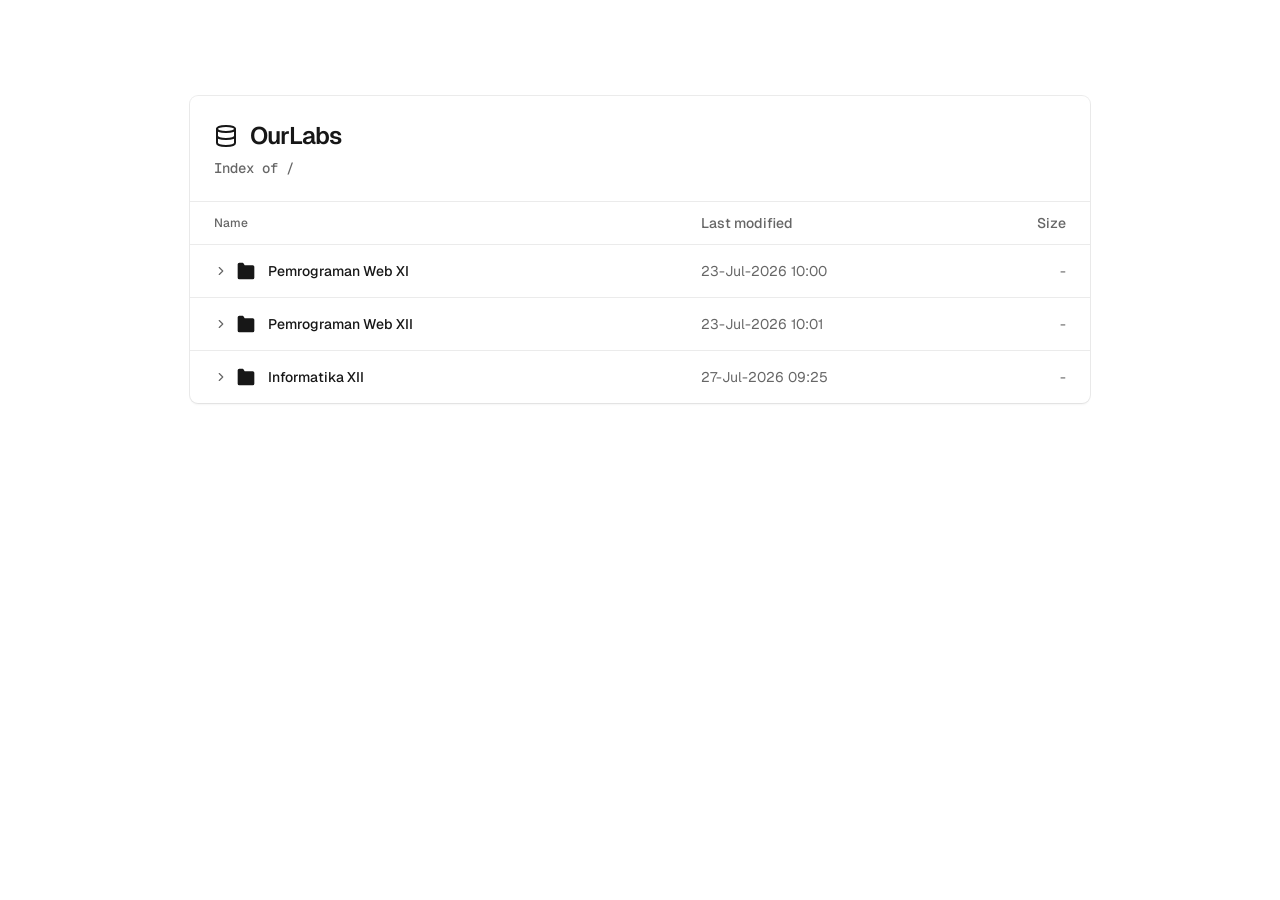
==== index.html @ b6c7ea12 "update materi" ====
<!doctype html>
<html lang="id">
  <head>
    <meta charset="UTF-8" />
    <meta name="viewport" content="width=device-width, initial-scale=1.0" />
    <title>Index of /</title>
    <link
      href="https://fonts.googleapis.com/css2?family=Geist:wght@400;500;600&family=Geist+Mono:wght@400;500&display=swap"
      rel="stylesheet" />
    <style>
      :root {
        --bg-color: #ffffff;
        --card-bg: #ffffff;
        --card-border: #ebebeb;
        --text-main: #171717;
        --text-muted: #666666;
        --accent: #171717;
        --link-color: #0072f5;
        --hover-bg: #fafafa;
        --file-color: #666666;
        --folder-color: #171717;
        --shadow-default: rgba(0, 0, 0, 0.08) 0px 0px 0px 1px, rgba(0, 0, 0, 0.04) 0px 2px 2px 0px;
      }

      @media (prefers-color-scheme: dark) {
        :root {
          --bg-color: #0a0a0a;
          --card-bg: #0a0a0a;
          --card-border: #2a2a2a;
          --text-main: #ededed;
          --text-muted: #808080;
          --accent: #ededed;
          --link-color: #0072f5;
          --hover-bg: #111111;
          --file-color: #808080;
          --folder-color: #ededed;
          --shadow-default: rgba(255, 255, 255, 0.1) 0px 0px 0px 1px, rgba(0, 0, 0, 0.2) 0px 2px 2px 0px;
        }
      }

      * {
        margin: 0;
        padding: 0;
        box-sizing: border-box;
        font-family:
          "Geist",
          system-ui,
          -apple-system,
          Arial,
          sans-serif;
      }

      body {
        background: var(--bg-color);
        color: var(--text-main);
        min-height: 100vh;
        display: flex;
        flex-direction: column;
        align-items: center;
        padding: 96px 24px; /* Gallery emptiness */
      }

      .container {
        width: 100%;
        max-width: 900px;
        background: var(--card-bg);
        border: none;
        border-radius: 8px; /* rounded-md */
        box-shadow: var(--shadow-default); /* shadow-as-border */
        overflow: hidden;
        animation: fadeIn 0.3s ease-out;
      }

      header {
        padding: 24px;
        border-bottom: 1px solid var(--card-border);
        background: transparent;
      }

      h1 {
        font-size: 24px;
        font-weight: 600;
        letter-spacing: -0.96px; /* Compression as Identity */
        display: flex;
        align-items: center;
        gap: 12px;
        color: var(--text-main);
      }

      .path {
        margin-top: 8px;
        color: var(--text-muted);
        font-size: 14px;
        font-weight: 500;
        font-family: "Geist Mono", ui-monospace, monospace; /* Mono for technical metadata */
        display: flex;
        align-items: center;
        gap: 6px;
      }

      .list-header {
        display: flex;
        padding: 12px 24px;
        border-bottom: 1px solid var(--card-border);
        font-size: 12px;
        color: var(--text-muted);
        font-weight: 500;
        background: transparent;
      }

      .col-name {
        flex: 2;
        display: flex;
        align-items: center;
        gap: 12px;
      }
      .col-date {
        flex: 1;
        color: var(--text-muted);
        display: flex;
        align-items: center;
        font-size: 14px;
      }
      .col-size {
        flex: 0.5;
        text-align: right;
        color: var(--text-muted);
        display: flex;
        align-items: center;
        justify-content: flex-end;
        font-size: 14px;
      }

      .list-row {
        display: flex;
        padding: 16px 24px;
        border-bottom: 1px solid var(--card-border);
        text-decoration: none;
        color: var(--text-main);
        align-items: center;
        transition: background 0.1s ease;
        user-select: none;
        font-size: 14px;
      }

      .folder-toggle {
        cursor: pointer;
      }

      .list-row:hover {
        background: var(--hover-bg);
      }

      .list-row .col-name span {
        font-weight: 500;
        color: var(--text-main);
        transition: color 0.1s ease;
      }

      /* Hover states for monochrome aesthetics */
      .folder-toggle:hover .col-name span,
      a.list-row:hover .col-name span {
        color: var(--accent);
      }

      a.list-row:hover .col-name .icon.link {
        color: var(--link-color);
      }

      .icon {
        width: 20px;
        height: 20px;
        color: var(--file-color);
        flex-shrink: 0;
      }
      .icon.folder {
        color: var(--folder-color);
      }
      .icon.link {
        color: var(--text-muted);
        transition: color 0.1s ease;
      }

      .caret {
        width: 14px;
        height: 14px;
        color: var(--text-muted);
        transition: transform 0.2s ease;
        margin-right: -4px;
      }

      /* Collapsible Logic */
      .folder-content {
        display: none;
        flex-direction: column;
        background: transparent;
        border-bottom: 1px solid var(--card-border);
      }

      .folder-group.open .folder-content {
        display: flex;
        animation: slideDown 0.2s ease-out;
      }

      .folder-group.open .caret {
        transform: rotate(90deg);
      }

      .folder-group.open > .folder-toggle {
        border-bottom: 1px solid var(--card-border);
        background: var(--hover-bg);
      }

      .folder-group:last-child .folder-content {
        border-bottom: none;
      }

      .folder-group:last-child .folder-toggle {
        border-bottom: none;
      }

      .folder-group.open:last-child .folder-toggle {
        border-bottom: 1px solid var(--card-border);
      }

      /* Sub-item indentation */
      .sub-item {
        padding-left: 48px;
        border-bottom: 1px solid var(--card-border);
      }
      .sub-item:last-child {
        border-bottom: none;
      }
      .sub-item .caret {
        visibility: hidden; /* Keep alignment but hide caret for files */
        width: 14px;
      }

      footer {
        margin-top: 32px;
        text-align: center;
        color: var(--text-muted);
        font-size: 12px;
        font-family: "Geist Mono", ui-monospace, monospace;
      }

      @keyframes fadeIn {
        from {
          opacity: 0;
          transform: translateY(4px);
        }
        to {
          opacity: 1;
          transform: translateY(0);
        }
      }

      @keyframes slideDown {
        from {
          opacity: 0;
          transform: translateY(-2px);
        }
        to {
          opacity: 1;
          transform: translateY(0);
        }
      }

      @media (max-width: 640px) {
        .col-date {
          display: none;
        }
        body {
          padding: 32px 16px;
        }
      }
    </style>
  </head>
  <body>
    <div class="container">
      <header>
        <h1>
          <svg
            width="24"
            height="24"
            viewBox="0 0 24 24"
            fill="none"
            stroke="currentColor"
            stroke-width="2"
            stroke-linecap="round"
            stroke-linejoin="round"
            style="color: var(--text-main)">
            <ellipse cx="12" cy="5" rx="9" ry="3"></ellipse>
            <path d="M21 12c0 1.66-4 3-9 3s-9-1.34-9-3"></path>
            <path d="M3 5v14c0 1.66 4 3 9 3s9-1.34 9-3V5"></path>
          </svg>
          OurLabs
        </h1>
        <div class="path">Index of /</div>
      </header>

      <div class="list-header">
        <div class="col-name">Name</div>
        <div class="col-date">Last modified</div>
        <div class="col-size">Size</div>
      </div>

      <div class="file-list" id="file-list-container">
        <!-- Rendered dynamically by JavaScript -->
      </div>
    </div>

    <footer></footer>

    <script>
      // 1. Definisikan Data Struktur (Edit di sini untuk tambah file/folder)
      const directoryData = [
        {
          name: "Pemrograman Web XI",
          date: "23-Jul-2026 10:00",
          items: [
            {
              name: "1. Dasar pemrograman php",
              type: "link",
              url: "tutorial_page/dasar-php/index.html",
              date: "-",
            },
          ],
        },
        {
          name: "Pemrograman Web XII",
          date: "23-Jul-2026 10:01",
          items: [
            {
              name: "1. Latihan crud data film",
              type: "link",
              url: "tutorial_page/lat_crud_data-film/index.html",
              date: "-",
            },
            {
              name: "2. Latihan ukk kredit mobil",
              type: "link",
              url: "tutorial_page/lat_ukk_kredit-mobil/index.html",
              date: "-",
            },
          ],
        },
        {
          name: "Informatika XII",
          date: "27-Jul-2026 09:25",
          items: [
            {
              name: "1. Materi analisis data",
              type: "link",
              url: "https://www.canva.com/design/DAGtMVgjQ-E/laW_lV-odsa0x1EgoLAkbA/view?utm_content=DAGtMVgjQ-E&utm_campaign=designshare&utm_medium=link2&utm_source=uniquelinks&utlId=hc8909bf66c#20",
              date: "-",
            },
            {
              name: "2. Tutorial data cleaning dengan Microsoft Excel",
              type: "link",
              url: "tutorial_page/data-cleaning_titanic_excel/index.html",
              date: "-",
            },
            {
              name: "3. Tutorial data cleaning dengan Python",
              type: "link",
              url: "tutorial_page/data-cleaning_titanic_python/index.html",
              date: "-",
            },
            {
              name: "4. Tutorial data cleaning NLP",
              type: "link",
              url: "tutorial_page/data-cleaning_nlp_spam/index.html",
              date: "-",
            },
          ],
        },
      ];

      // 2. Fungsi untuk me-render HTML ke layar
      function renderDirectory(data, containerId) {
        const container = document.getElementById(containerId);
        if (!container) return;

        let html = "";

        data.forEach((folder) => {
          html += `
            <div class="folder-group">
              <div class="list-row folder-toggle" onclick="toggleFolder(this)">
                <div class="col-name">
                  <svg class="caret" xmlns="http://www.w3.org/2000/svg" viewBox="0 0 24 24" fill="none" stroke="currentColor" stroke-width="2" stroke-linecap="round" stroke-linejoin="round">
                    <path d="M9 18l6-6-6-6" />
                  </svg>
                  <svg class="icon folder" xmlns="http://www.w3.org/2000/svg" viewBox="0 0 24 24" fill="currentColor">
                    <path d="M20 5h-9.586L8.707 2.293A1 1 0 0 0 8 2H4a2 2 0 0 0-2 2v16a2 2 0 0 0 2 2h16a2 2 0 0 0 2-2V7a2 2 0 0 0-2-2z"></path>
                  </svg>
                  <span>${folder.name}</span>
                </div>
                <div class="col-date">${folder.date}</div>
                <div class="col-size">-</div>
              </div>
              <div class="folder-content">
          `;

          if (folder.items && folder.items.length > 0) {
            folder.items.forEach((item) => {
              if (item.type === "link") {
                html += `
                  <a href="${item.url}" target="_blank" class="list-row sub-item">
                    <div class="col-name">
                      <svg class="caret" xmlns="http://www.w3.org/2000/svg" viewBox="0 0 24 24"><path d="M0 0h24v24H0z" fill="none" /></svg>
                      <svg class="icon link" xmlns="http://www.w3.org/2000/svg" viewBox="0 0 24 24" fill="none" stroke="currentColor" stroke-width="2" stroke-linecap="round" stroke-linejoin="round">
                        <path d="M10 13a5 5 0 0 0 7.54.54l3-3a5 5 0 0 0-7.07-7.07l-1.72 1.71"></path>
                        <path d="M14 11a5 5 0 0 0-7.54-.54l-3 3a5 5 0 0 0 7.07 7.07l1.71-1.71"></path>
                      </svg>
                      <span>${item.name}</span>
                    </div>
                    <div class="col-date">${item.date}</div>
                    <div class="col-size">Link</div>
                  </a>
                `;
              }
            });
          }

          html += `
              </div>
            </div>
          `;
        });

        container.innerHTML = html;
      }

      // 3. Render saat DOM siap
      document.addEventListener("DOMContentLoaded", () => {
        renderDirectory(directoryData, "file-list-container");
      });

      // 4. Logika Buka/Tutup Folder
      function toggleFolder(element) {
        const group = element.closest(".folder-group");
        group.classList.toggle("open");
      }
    </script>
  </body>
</html>
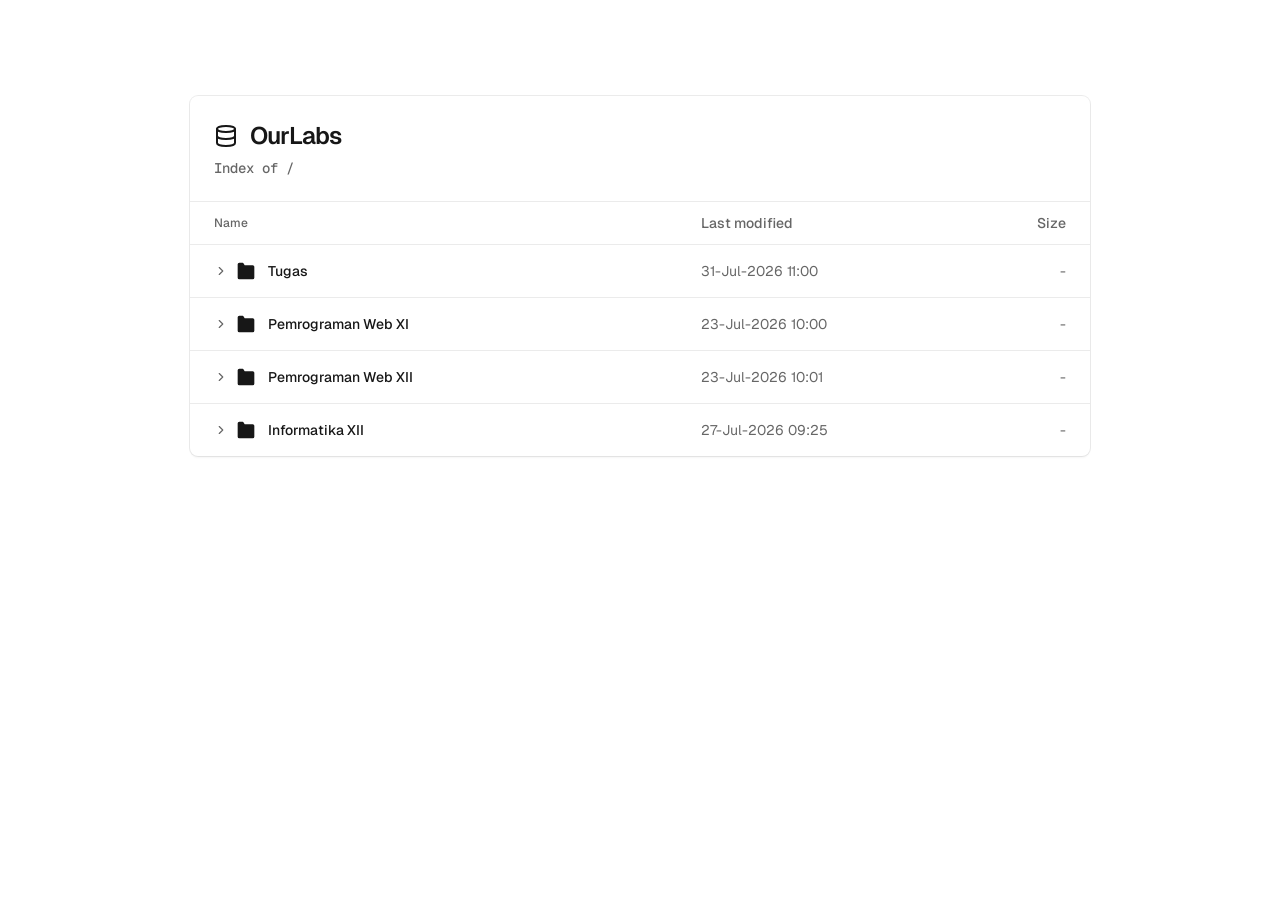
==== commit 2f0a6b48: "update tugas" ====
--- a/index.html
+++ b/index.html
@@ -316,6 +316,18 @@
       // 1. Definisikan Data Struktur (Edit di sini untuk tambah file/folder)
       const directoryData = [
         {
+          name: "Tugas",
+          date: "31-Jul-2026 11:00",
+          items: [
+            {
+              name: "📝 Upload & Rekap Tugas",
+              type: "link",
+              url: "tugas_page/index.html",
+              date: "-",
+            },
+          ],
+        },
+        {
           name: "Pemrograman Web XI",
           date: "23-Jul-2026 10:00",
           items: [
@@ -341,6 +353,12 @@
               name: "2. Latihan ukk kredit mobil",
               type: "link",
               url: "tutorial_page/lat_ukk_kredit-mobil/index.html",
+              date: "-",
+            },
+            {
+              name: "3. Latihan ukk kelulusan",
+              type: "link",
+              url: "tutorial_page/lat_ukk_kelulusan/index.html",
               date: "-",
             },
           ],
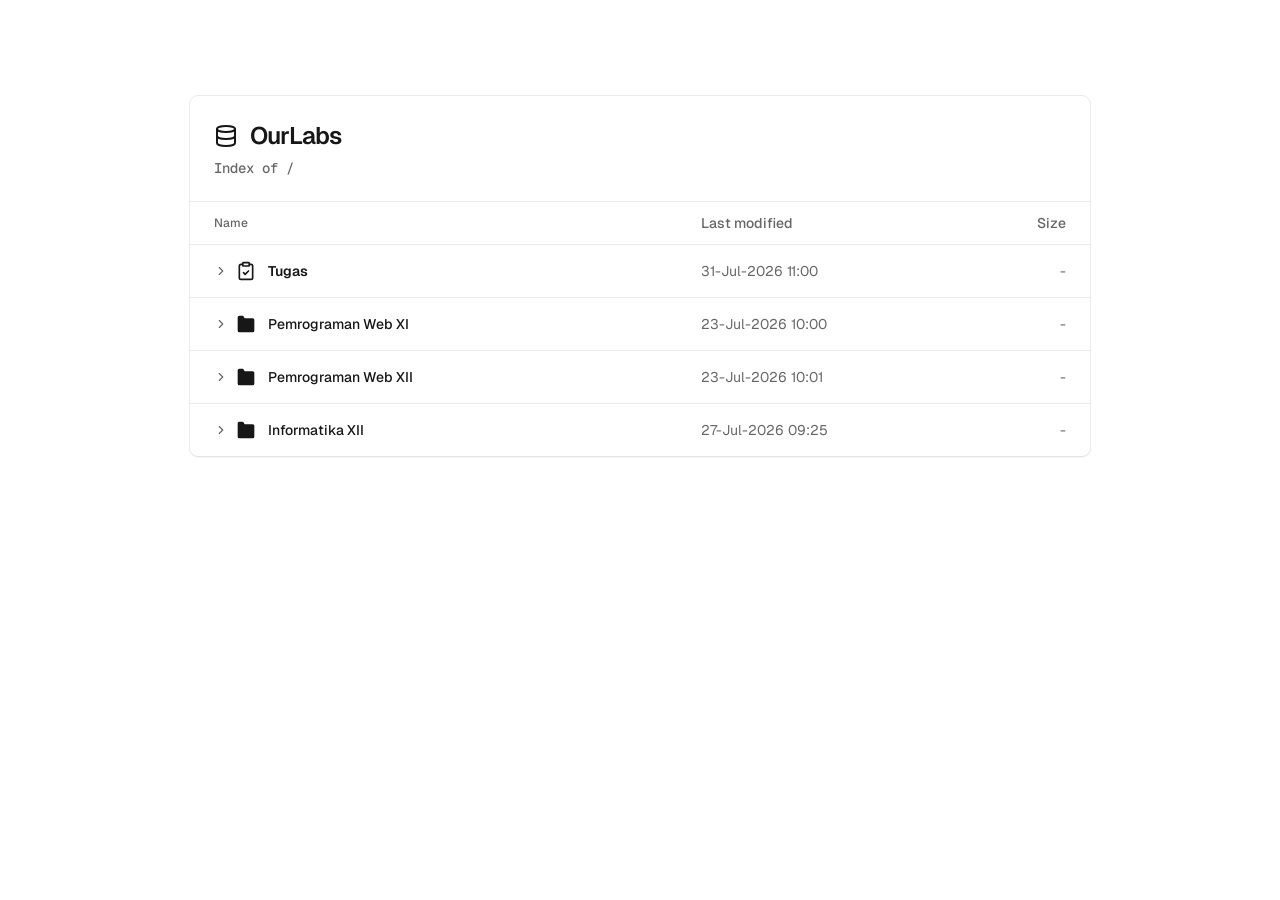
==== commit 5a65a292: "optimize appscript" ====
--- a/index.html
+++ b/index.html
@@ -318,9 +318,10 @@
         {
           name: "Tugas",
           date: "31-Jul-2026 11:00",
+          icon: "clipboard",
           items: [
             {
-              name: "📝 Upload & Rekap Tugas",
+              name: "Upload & Rekap Tugas",
               type: "link",
               url: "tugas_page/index.html",
               date: "-",
@@ -403,6 +404,24 @@
         let html = "";
 
         data.forEach((folder) => {
+          // Choose icon based on folder.icon property
+          let folderIcon;
+          let nameWeight = 500;
+          if (folder.icon === 'clipboard') {
+            // Clipboard-check icon (stroke, monochrome) — visually distinct
+            folderIcon = `<svg class="icon folder" xmlns="http://www.w3.org/2000/svg" viewBox="0 0 24 24" fill="none" stroke="currentColor" stroke-width="2" stroke-linecap="round" stroke-linejoin="round">
+              <path d="M16 4h2a2 2 0 0 1 2 2v14a2 2 0 0 1-2 2H6a2 2 0 0 1-2-2V6a2 2 0 0 1 2-2h2"/>
+              <rect x="8" y="2" width="8" height="4" rx="1" ry="1"/>
+              <path d="M9 14l2 2 4-4"/>
+            </svg>`;
+            nameWeight = 600;
+          } else {
+            // Default filled folder icon
+            folderIcon = `<svg class="icon folder" xmlns="http://www.w3.org/2000/svg" viewBox="0 0 24 24" fill="currentColor">
+              <path d="M20 5h-9.586L8.707 2.293A1 1 0 0 0 8 2H4a2 2 0 0 0-2 2v16a2 2 0 0 0 2 2h16a2 2 0 0 0 2-2V7a2 2 0 0 0-2-2z"></path>
+            </svg>`;
+          }
+
           html += `
             <div class="folder-group">
               <div class="list-row folder-toggle" onclick="toggleFolder(this)">
@@ -410,10 +429,8 @@
                   <svg class="caret" xmlns="http://www.w3.org/2000/svg" viewBox="0 0 24 24" fill="none" stroke="currentColor" stroke-width="2" stroke-linecap="round" stroke-linejoin="round">
                     <path d="M9 18l6-6-6-6" />
                   </svg>
-                  <svg class="icon folder" xmlns="http://www.w3.org/2000/svg" viewBox="0 0 24 24" fill="currentColor">
-                    <path d="M20 5h-9.586L8.707 2.293A1 1 0 0 0 8 2H4a2 2 0 0 0-2 2v16a2 2 0 0 0 2 2h16a2 2 0 0 0 2-2V7a2 2 0 0 0-2-2z"></path>
-                  </svg>
-                  <span>${folder.name}</span>
+                  ${folderIcon}
+                  <span style="font-weight:${nameWeight}">${folder.name}</span>
                 </div>
                 <div class="col-date">${folder.date}</div>
                 <div class="col-size">-</div>
